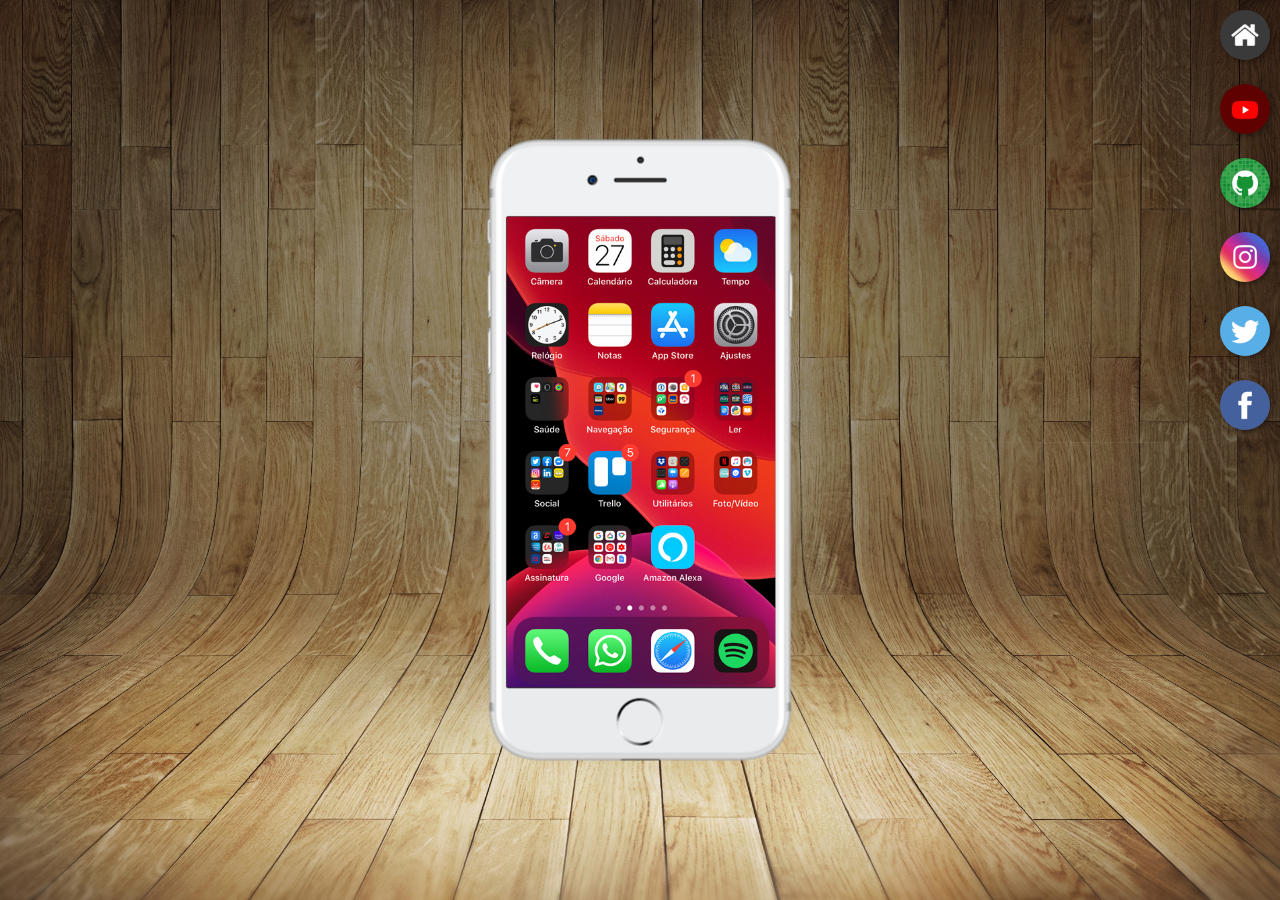
==== index.html @ 26ca304d "criei o home e os botões laterais" ====
<!DOCTYPE html>
<html lang="pt-br">
<head>
    <meta charset="UTF-8">
    <meta name="viewport" content="width=device-width, initial-scale=1.0">
    <link rel="shortcut icon" href="favicon.ico" type="image/x-icon">
    <link rel="stylesheet" href="estilos/style.css">
    <title>Projeto Redes Sociais</title>
</head>
<body>
    <main>
        <section id="telefone">
            <iframe src="home.html" name="tela" id="tela" frameborder="0">
                Seu navegador não é compatível com isso
            </iframe>
        </section>
        <section id="redes-sociais">
            <a href="#" target="tela"><img src="imagens/logo-home.jpg" alt="home"></a><br>
            <a href="#" target="tela"><img src="imagens/logo-youtube.jpg" alt="logo-youtube"></a><br>
            <a href="#" target="tela"><img src="imagens/logo-github.jpg" alt="logo-github"></a><br>
            <a href="#" target="tela"><img src="imagens/logo-instagram.jpg" alt="logo-instagram"></a><br>
            <a href="#" target="tela"><img src="imagens/logo-twitter.jpg" alt="logo-twitter"></a><br>
            <a href="#" target="tela"><img src="imagens/logo-facebook.jpg" alt="logo-facebook"></a><br>
        </section>
    </main>
</body>
</html>
---- estilos/style.css ----
@charset "UTF-8";

* {
    margin: 0;
    padding: 0;
    font-family: Arial, Helvetica, sans-serif;
}

html, body {
    height: 100vh;
    width: 100vw;
    background-color: black;
}

body {
    background: url("../imagens/fundo-madeira.jpg") no-repeat top center;
    background-size: cover;
    background-attachment: fixed;
}

main {
    height: 100vh;
    position: relative;
}

section#telefone {
    position: absolute;
    top: 50%;
    left: 50%;
    transform: translate(-50%, -50%);
    height: 627px;
    width: 311px;
    background: url("../imagens/frame-iphone.png") no-repeat;
}

iframe#tela {
    position: relative;
    top: 80px;
    left: 22px;
    width: 269px;
    height: 471px;
}

section#redes-sociais {
    text-align: right;
}

section#redes-sociais img {
    width: 50px;
    margin: 10px;
    border-radius: 50%;
    box-shadow: 2px 2px 5px rgba(0, 0, 0, 0.39);
    box-sizing: border-box;
}

section#redes-sociais img:hover {
    border: 2px solid rgba(255, 255, 255, 0.63);
    transform: translate(-3px, -3px);
    box-shadow: 5px 5px 10px rgba(0, 0, 0, 0.596);
    transition: transform .3s, border 1s;
}
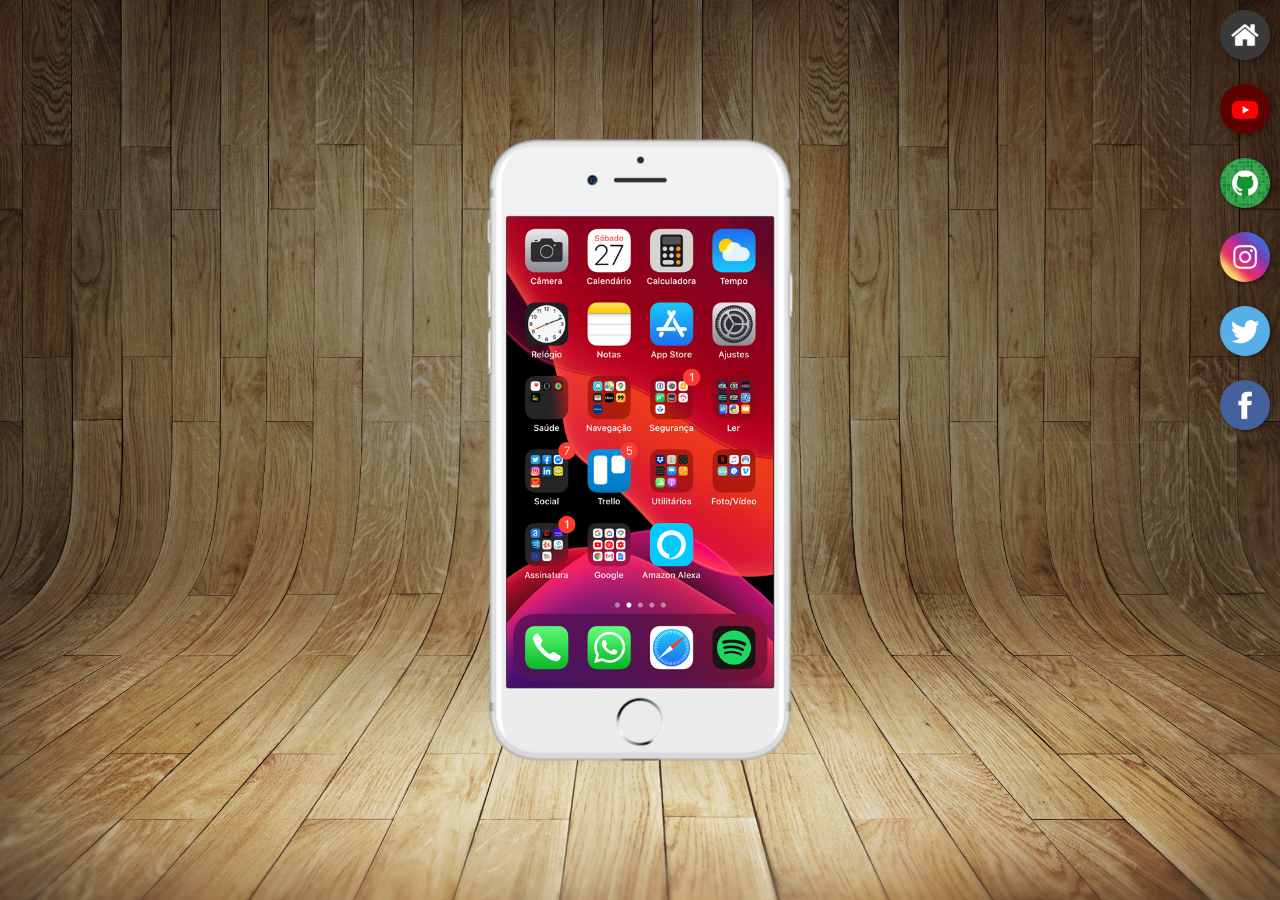
==== commit 07b9f768: "atualização no projeto" ====
--- a/index.html
+++ b/index.html
@@ -15,10 +15,10 @@
             </iframe>
         </section>
         <section id="redes-sociais">
-            <a href="#" target="tela"><img src="imagens/logo-home.jpg" alt="home"></a><br>
-            <a href="#" target="tela"><img src="imagens/logo-youtube.jpg" alt="logo-youtube"></a><br>
-            <a href="#" target="tela"><img src="imagens/logo-github.jpg" alt="logo-github"></a><br>
-            <a href="#" target="tela"><img src="imagens/logo-instagram.jpg" alt="logo-instagram"></a><br>
+            <a href="home.html" target="tela"><img src="imagens/logo-home.jpg" alt="home"></a><br>
+            <a href="youtube.html" target="tela"><img src="imagens/logo-youtube.jpg" alt="logo-youtube"></a><br>
+            <a href="github.html" target="tela"><img src="imagens/logo-github.jpg" alt="logo-github"></a><br>
+            <a href="instagram.html" target="tela"><img src="imagens/logo-instagram.jpg" alt="logo-instagram"></a><br>
             <a href="#" target="tela"><img src="imagens/logo-twitter.jpg" alt="logo-twitter"></a><br>
             <a href="#" target="tela"><img src="imagens/logo-facebook.jpg" alt="logo-facebook"></a><br>
         </section>
--- a/estilos/style.css
+++ b/estilos/style.css
@@ -37,7 +37,7 @@
     position: relative;
     top: 80px;
     left: 22px;
-    width: 269px;
+    width: 267px;
     height: 471px;
 }
 
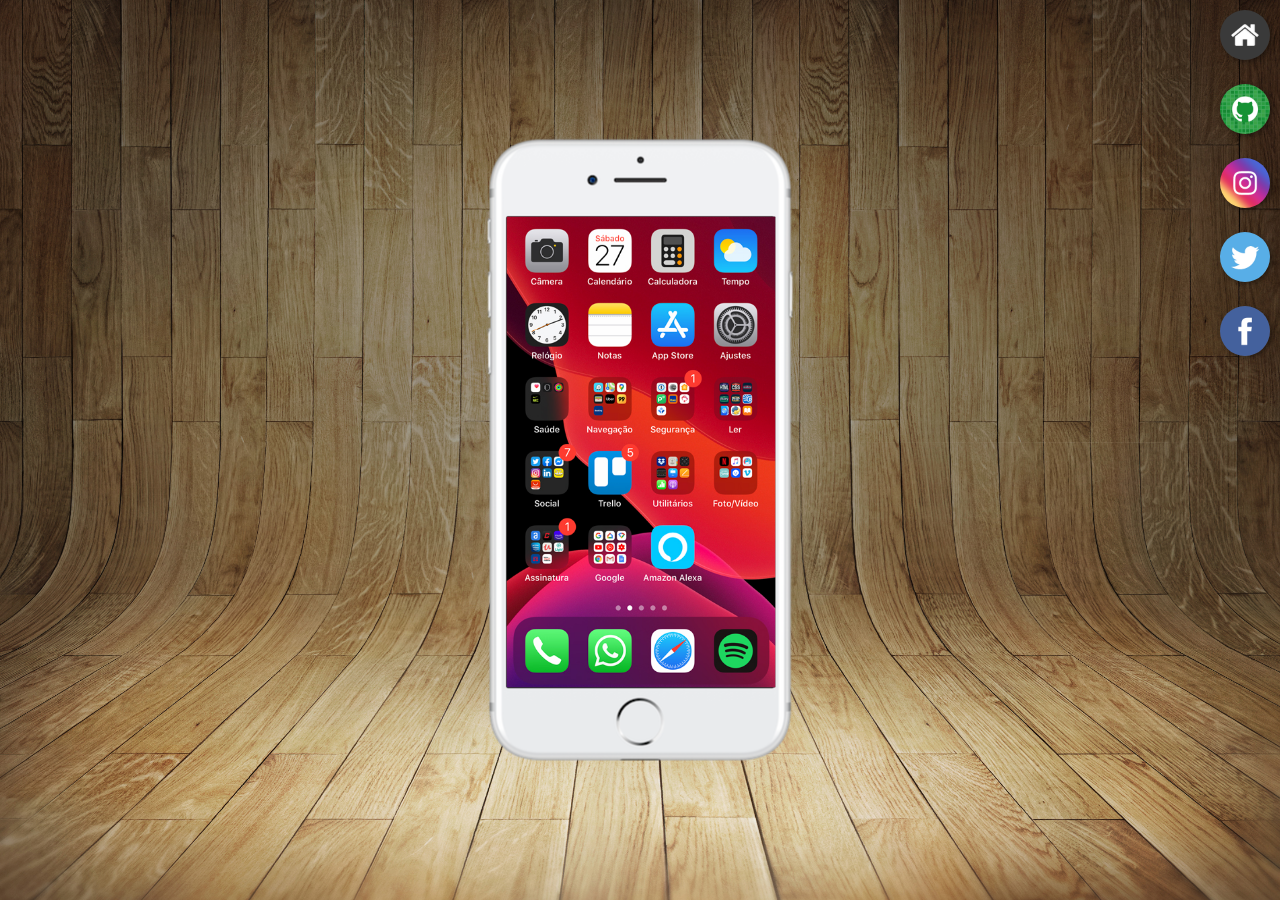
==== commit f187c076: "atualização final do projeto" ====
--- a/index.html
+++ b/index.html
@@ -16,11 +16,10 @@
         </section>
         <section id="redes-sociais">
             <a href="home.html" target="tela"><img src="imagens/logo-home.jpg" alt="home"></a><br>
-            <a href="youtube.html" target="tela"><img src="imagens/logo-youtube.jpg" alt="logo-youtube"></a><br>
             <a href="github.html" target="tela"><img src="imagens/logo-github.jpg" alt="logo-github"></a><br>
             <a href="instagram.html" target="tela"><img src="imagens/logo-instagram.jpg" alt="logo-instagram"></a><br>
-            <a href="#" target="tela"><img src="imagens/logo-twitter.jpg" alt="logo-twitter"></a><br>
-            <a href="#" target="tela"><img src="imagens/logo-facebook.jpg" alt="logo-facebook"></a><br>
+            <a href="twitter.html" target="tela"><img src="imagens/logo-twitter.jpg" alt="logo-twitter"></a><br>
+            <a href="facebook.html" target="tela"><img src="imagens/logo-facebook.jpg" alt="logo-facebook"></a><br>
         </section>
     </main>
 </body>
--- a/estilos/style.css
+++ b/estilos/style.css
@@ -37,7 +37,7 @@
     position: relative;
     top: 80px;
     left: 22px;
-    width: 267px;
+    width: 269px;
     height: 471px;
 }
 
